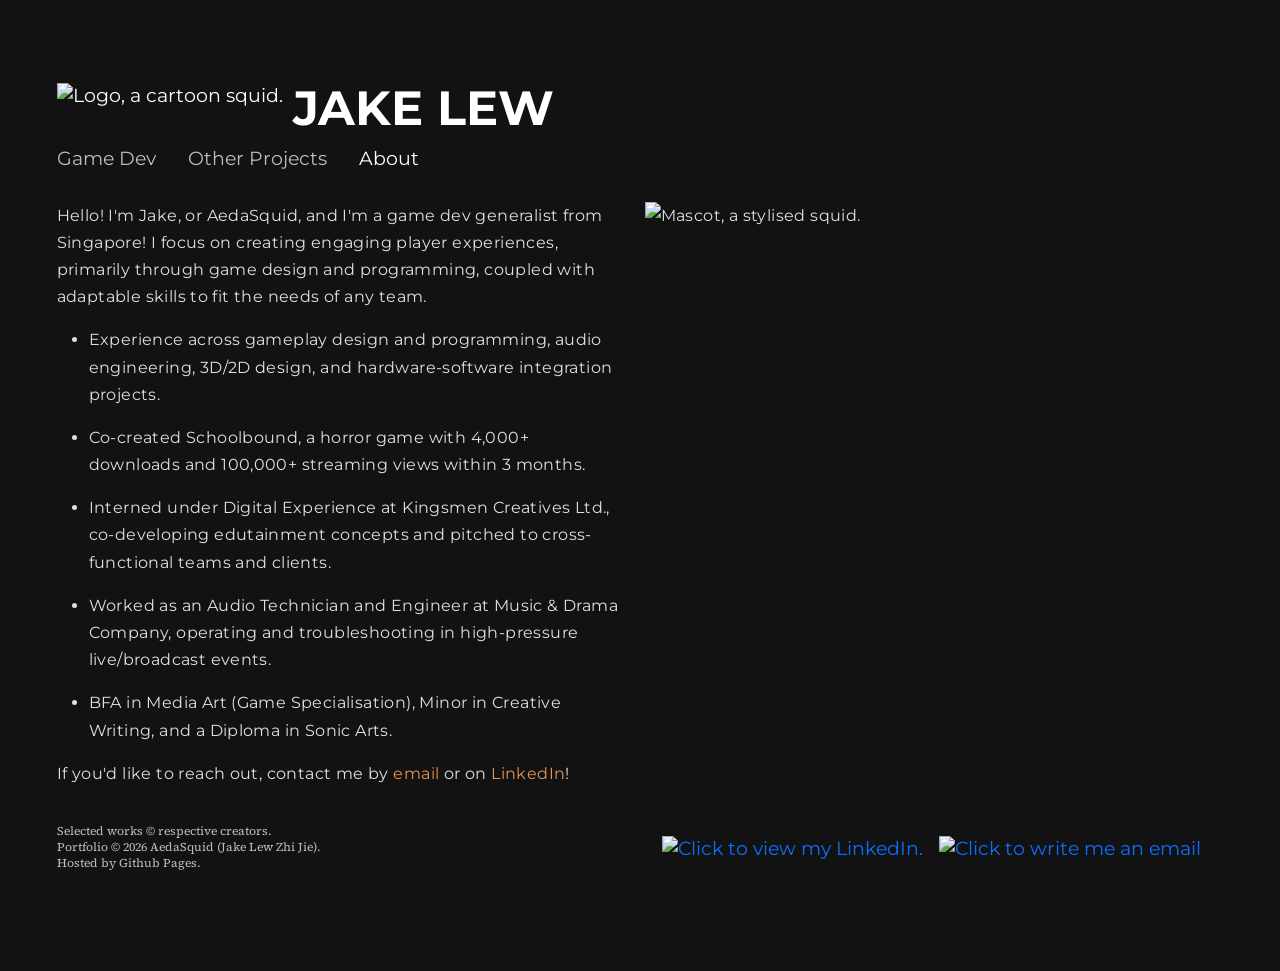
==== html/about.html @ ab403f76 "Update to Card auto-sizing, Article arrangement, and WIP Schoolbound page Added "col-md-6 col-lg-4" " ====
<!DOCTYPE html>
<html>
    <head>
        <meta charset="UTF-8">
        <meta name="viewport" content="width=device-width, initial-scale=1.0">
		<title>aedasquid</title>

        <link href="https://cdn.jsdelivr.net/npm/bootstrap@5.3.3/dist/css/bootstrap.min.css" rel="stylesheet" integrity="sha384-QWTKZyjpPEjISv5WaRU9OFeRpok6YctnYmDr5pNlyT2bRjXh0JMhjY6hW+ALEwIH" crossorigin="anonymous">
        <script src="https://cdn.jsdelivr.net/npm/bootstrap@5.3.0/dist/js/bootstrap.bundle.min.js"></script>
        <link href="../css/style.css" rel="stylesheet">
        <link rel="shortcut icon" href="../images/icons/aedaSquid_logoS.png">
    </head>
    <body>
        <header>
          <a class="header-name" href="../index.html">
            <img class="logo-aeda" src="../images/icons/aedaSquid_logoW.png" alt="Logo, a cartoon squid.">
            <h1>JAKE LEW</h1>
          </a>
          
          <div class="header-nav d-flex flex-column flex-md-row align-items-left justify-content-center">
            <a class="nav-link custom-link" href="../index.html">Game Dev</a>
            <a class="nav-link custom-link" href="otherProjects.html">Other Projects</a>
            <a class="nav-link custom-link current-page" aria-current="page" href="">About</a>
          </div>
        </header>

        <div class="article">
          <div class="row">
            <div class="col-md-12 col-lg-6">
              <p>Hello! I'm Jake, or AedaSquid, and I'm a game dev generalist from Singapore! 
                I focus on creating engaging player experiences, primarily through game design and programming, coupled with adaptable skills to fit the needs of any team.</p>
              <ul>
                <li>Experience across gameplay design and programming, audio engineering, 3D/2D design, and hardware-software integration projects.</li>
                <li>Co-created Schoolbound, a horror game with 4,000+ downloads and 100,000+ streaming views within 3 months.</li>
                <li>Interned under Digital Experience at Kingsmen Creatives Ltd., co-developing edutainment concepts and pitched to cross-functional teams and clients.</li>
                <li>Worked as an Audio Technician and Engineer at Music & Drama Company, operating and troubleshooting in high-pressure live/broadcast events.</li>
                <li>BFA in Media Art (Game Specialisation), Minor in Creative Writing, and a Diploma in Sonic Arts.</li>
              </ul>
              <p>If you'd like to reach out, contact me by 
                <a href="mailto:jakelew@outlook.sg" target="_blank">email</a>
                or on
                <a href="https://www.linkedin.com/in/jake-lew-zhi-jie/" target="_blank">LinkedIn</a>!
              </p>
            </div>

          <img class="col-md-12 col-lg-6" src="../images/icons/aedaSquid_salmon_s.png" alt="Mascot, a stylised squid.">
          
          </div>
        </div>

        <footer>
          <div class="copyright">
            <p>Selected works © respective creators.</p>
            <p>Portfolio © <script>document.write(new Date().getFullYear());</script> AedaSquid (Jake Lew Zhi Jie).</p>
            <p>Hosted by Github Pages.</p>
          </div>

          <div class="contact-buttons">
            <a href="https://www.linkedin.com/in/jake-lew-zhi-jie/" target="_blank">
              <img src="../images/icons/linkedin_icon.png" alt="Click to view my LinkedIn.">
            </a>

            <a href="mailto:jakelew@outlook.sg" target="_blank">
              <img src="../images/icons/email_icon.png" alt="Click to write me an email">
            </a>
          </div>
        </footer>
    </body>
</html>
---- css/style.css ----
@import url('https://fonts.googleapis.com/css2?family=Cormorant+Garamond:ital,wght@0,300..700;1,300..700&family=Montserrat:ital,wght@0,100..900;1,100..900&family=Crimson+Text:ital,wght@0,400;0,600;0,700;1,400;1,600;1,700&family=Source+Serif+4:ital,opsz,wght@0,8..60,200..900;1,8..60,200..900&display=swap');

@view-transition {navigation: auto;}

* {
    margin: 0;
    padding: 0;
}

html {
  scrollbar-gutter: stable;
}

body {
    font: 1.2rem/1.25 "Montserrat", sans-serif;
    color: white;

    --transGrey: rgba(0, 0, 0, 0.5);
    --lightGrey: #bdbdbd;
    --darkGrey: #222;
    --mediumGrey: #525252;
    --orange: #ff7300;
    --softOrange: rgb(231, 147, 78);
    --black: #121212;
    --softWhite: #e0e0e0;

    background-color: var(--black);

    display: flex;
    flex-direction: column;
}

h1, h2, h3 {
    font-size: 3rem;
    font-weight: bold;
}

header {
    display: flex;
    flex-direction: column;
    justify-content: center;
    align-items: flex-start;

    align-self: center;
    justify-self: center;

    width: clamp(0px, 1200px, 90vw);
    height: fit-content;

    margin-top: 5rem;
}

header .header-name {
    display: flex;
    flex-direction: row;
    justify-content: center;
    align-items: center;
    width: fit-content;

    transition: 0.2s ease;
    text-decoration: none;
    color: white;
}

header .header-name img {
    height: 60px;
    padding-bottom: 5px;
    padding-right: 10px;
}

header .header-name:hover {
    filter: invert(53%) sepia(95%) saturate(3493%) hue-rotate(2deg) brightness(101%) contrast(104%);
}

header .header-nav {
    margin-bottom: 2rem;
}

header .header-nav .nav-link {
    margin-right: 2rem;
}

.smallHeader {
    background-position: bottom;

    padding-top: 5rem;
    font-size: clamp(1.8rem, 10vw, 6rem);
    font-weight: bold;
    height: 25vh;
}

header .titleBobber{
    animation: softBobbing 5s infinite ease-in-out;
}

header .bobber {
    width: 50px;
    height: auto;
    position:absolute;
    bottom: 2rem;
    animation: bobbing 3s infinite ease-in-out;
}

.blogButton {
    margin: 1rem 0;
    transition: 0.1s ease;
}

.blogButton:hover {
    transform: scale(1.05);
}

.article {
    align-self: center;
    justify-self: center;
    width: clamp(0px, 1200px, 90vw);

    display: flex;
    flex-direction: row;

    font-size: 1rem;
    letter-spacing: 0.025rem;
    line-height: 1.7rem;
    color: var(--softWhite);
}

.article .line {
    width: 100%;
    margin: 1rem 0px;
}

.article .small-gap {
    height: 0.5rem;
}

.article .big-gap {
    height: 1.5rem;
}

.article .full {
    max-width: 100%;

    display: flex;
}

.article .centered {
    justify-self: center;
}

.article img {
    max-width: 100%;
    object-fit: contain;
    align-self: flex-start;
}

.article iframe {
    width: 100%;
    object-fit: contain;
    align-self: center;
}

.article-title {
    font-size: 1.5rem;
    font-weight: bold;
    color: white;
    margin: 0;

    text-decoration: underline;
    text-decoration-color: rgba(0, 0, 0, 0);

    transition: 0.15s ease;
}

.article-date {
    color: var(--lightGrey);
    font-size: 1.25rem;
    margin-bottom: 0;
}

.article li {
    margin-bottom: 1rem;
}

.article h1 {
    font-size: 1.5rem;
    font-weight: 300;
    font-style: italic;
}

.article .no-margin {
    margin: 0px;
}

.article h4 {
    color: var(--softOrange);
    font-weight: 1000;
    margin-top: 1rem;
}

.article .thumbnail {
    width: 100%;
    object-fit: cover;
    align-self: center;
    margin: 1rem;
}

.article .blogButton {
    margin: 1rem auto;
}

.article .blogButton img {
    transform: scale(-1);
}

.article a {
    color: var(--softOrange);

    text-decoration: none;
    text-decoration-color: rgba(0, 0, 0, 0);

    transition: 0.2s ease;
}

.article a:hover {
    text-decoration: underline;
    color: var(--orange);
}

/*#region OVERWRITES BOOTSTRAP CARDS */
.cardsContainer {
    display: flex;
    flex-direction: column;
    margin: 0;
    margin-top: -1rem;
    align-items: center;
    padding: 0px;

    height: auto;
}

.cardsContainer h1 {
    text-align: center;
    margin-bottom: 1rem;;
}

.card {
    font-family: "Montserrat", sans-serif;
    background-color: transparent;
    border-radius: 0;
    border: none;
    margin-bottom: 2rem;
    padding-top: 1rem;
    padding-bottom: 0.1rem;
}

.card:hover {
    background-color: rgb(22, 22, 22);
}

.card-body {
    padding-top: 0px;
}

.card p {
    color: var(--lightGrey);
    margin-bottom: 0;
}

.card-title {
    font-size: 1.5rem;
    font-weight: bold;
    color: white;
    margin: 0;

    text-decoration: underline;
    text-decoration-color: rgba(0, 0, 0, 0);

    transition: 0.15s ease;
}

.card:hover .card-title{
    color: var(--orange);
}

.card .card-title:hover {
    text-decoration-color: var(--orange);
}

.card img {
    transition: 0.15s ease;
    height: 300px;
    object-fit: cover;

    background-position: center;
    background-size: cover;
}

.card:hover img {
    transform: scale(1.025);
}

.card .card-tagList {
    display: flex;
    flex-wrap: wrap;
    gap: 5px;

    margin-top: 5px;
    padding: 10px;
}

.card .card-tag {
  background-color: var(--darkGrey);
  color: var(--lightGrey);

  padding: 3px 6px;
  border-radius: 10px;

  font-size: 1rem;
  display: inline-block;

  transition: 0.15s ease;
}

.card .card-tag:hover {
  background-color: var(--mediumGrey);
  color: white;
}

/*#region INDIVIDUAL GAME DEV CARDS*/
.card .card-iamnotarobot{
    background-image: url("../images/iamnotarobot/iamnotarobot_thmb01.jpg");
}

.card:hover .card-iamnotarobot{
    background-image: url("../images/iamnotarobot/iamnotarobot_thmb02.jpg");
}

.card .card-whalefall{
    background-image: url("../images/whalefall/whalefall_thmb01.jpg");
}

.card:hover .card-whalefall{
    background-image: url("../images/whalefall/whalefall_thmb02.jpg");
}

.card .card-schoolbound{
    background-image: url("../images/schoolbound/schoolbound_thmb01.jpg");
}

.card:hover .card-schoolbound{
    background-image: url("../images/schoolbound/schoolbound_thmb02.jpg");
}

.card .card-campyre{
    background-image: url("../images/campyre/campyre_thmb01.jpg");
}

.card:hover .card-campyre{
    background-image: url("../images/campyre/campyre_thmb02.jpg");
}

.card .card-rot{
    background-image: url("../images/rotGame/rot_thmb01.jpg");
}

.card:hover .card-rot{
    background-image: url("../images/rotGame/rot_thmb02.jpg");
}
/*#endregion INDIVIDUAL GAME DEV CARDS*/

/*#region INDIVIDUAL OTHER PROJECT CARDS*/
.card .card-resolutionFilm{
    background-image: url("../images/resolutionFilm/resolutionFilm_thmb01.jpg");
}

.card:hover .card-resolutionFilm{
    background-image: url("../images/resolutionFilm/resolutionFilm_thmb02.jpg");
}

.card .card-hunterFilm{
    background-image: url("../images/hunterFilm/hunterFilm_thmb01.jpg");
}

.card:hover .card-hunterFilm{
    background-image: url("../images/hunterFilm/hunterFilm_thmb02.jpg");
}
/*#endregion INDIVIDUAL OTHER PROJECT CARDS*/

/* .card:hover .overlay-img {
    transform: translate(-50%, -50%) scale(1.15);
} */

.media .card{
    cursor: pointer;
}
/*#endregion OVERWRITES BOOTSTRAP CARDS */

.community {
    background-image: url("../images/communityImage.jpg");
    background-size: cover;
    background-position: center;

    display: flex;
    flex-direction: column;
    justify-content: center;
    align-items: center;

    height: 80vh;
    width: auto;
}

.contact-buttons {
    width: fit-content;

    display: flex;
    justify-content: center;
    align-items: flex-end;

    transition: 0.2s ease;
}

.contact-buttons a{
    margin: 0 0.5rem;
    text-decoration: none;
}

.contact-buttons img {
    width: auto;
    height: 2rem;

    transition: 0.2s ease;
}

.contact-buttons:hover img{
    filter: brightness(50%);
}

.contact-buttons img:hover {
    filter: brightness(100%) invert(50%) sepia(100%) saturate(1000%) hue-rotate(-30deg);
    transform: scale(1.05);
}

footer {
    margin-top: 20px;
    margin-bottom: 100px;
    
    display: flex;
    justify-content: space-between;
    align-items: center;

    align-self: center;
    justify-self: center;
    width: clamp(0px, 1200px, 90vw);
    height: fit-content;
}

.copyright {
    display: flex;
    flex-direction: column;
    align-items: flex-start;
    text-align: left;
    font-size: 1rem;
    font: 0.75rem "Source Serif 4", serif;
    color: var(--lightGrey);
}

.copyright p {
    margin: 0;
}

.custom-nav {
    background-color: var(--transGrey);
}

.custom-link {
    color: var(--lightGrey);
}

.current-page {
    color: white;
}

.custom-link:hover {
    color: var(--orange);
}

/* a {
    color: white;
    text-decoration: none;
}

a:hover {
    color: var(--orange);
} */

.arrow {
    width: 2rem;
    height: auto;
    opacity: 50%;
}

.image-wrapper {
    position: relative;
    display: inline-block;
}

.overlay-img {
    position: absolute;
    top: 50%;
    left: 50%;
    transform: translate(-50%, -50%);
    width: 100px;
}

#focusedOverlay {
    background-color: var(--transGrey);
    position: fixed;
    top: 0;
    left: 0;
    height: 100vh;
    width: 100vw;

    display:none;
}

#focusedImage{
    position: fixed;
    top: 50%; left: 50%;
    transform: translate(-50%, -50%);
    max-width: 90vw;
    max-height: 90vh;
}

@media (max-width: 767.98px) {
    .article {
        flex-direction: column;
        padding: 0px 1rem;
        width: 100%;
    }

    .article .row {
        flex-direction: column;
    }

    .article .half {
        max-width: 100%;
    }

    .article img {
        max-width: 100%;
        max-height: 450px;
        align-self: center;
    }

    header {
        align-items: center;
        justify-self: center;
        align-self: center;
        width: 100%;
        margin-top: 2rem;
        margin-bottom: 2rem;
        height: fit-content;
    }

    header .header-nav {
        align-items: center;
        margin-bottom: 0px;
    }
    
    header .header-nav .nav-link {
      margin-right: 0px;
      margin-bottom: 1rem;
    }

    footer {
        flex-direction: column-reverse;
        justify-self: center;
        align-self: center;
        width: 100%;
    }

    .contact-buttons {
        margin-bottom: 1rem;
        align-items: center;
    }

    .copyright {
        text-align: center;
        align-items: center;
    }
    
    .navbar {
        background-color: transparent;
        transition: 0.1s ease;
        font-size: 2rem;
    }

    .navbar:has(.navbar-collapse.show) {
        background-color: var(--black);
    }

    .smallHeader {
        padding-top: 0;
        height: 20vh;
    }
}

@keyframes bobbing {
    0% { transform: translateY(0); }
    50% { transform: translateY(-8px); } 
    100% { transform: translateY(0); }
  }

@keyframes softBobbing {
    0% { transform: translateY(0); }
    50% { transform: translateY(-6px); } 
    100% { transform: translateY(0); }
}
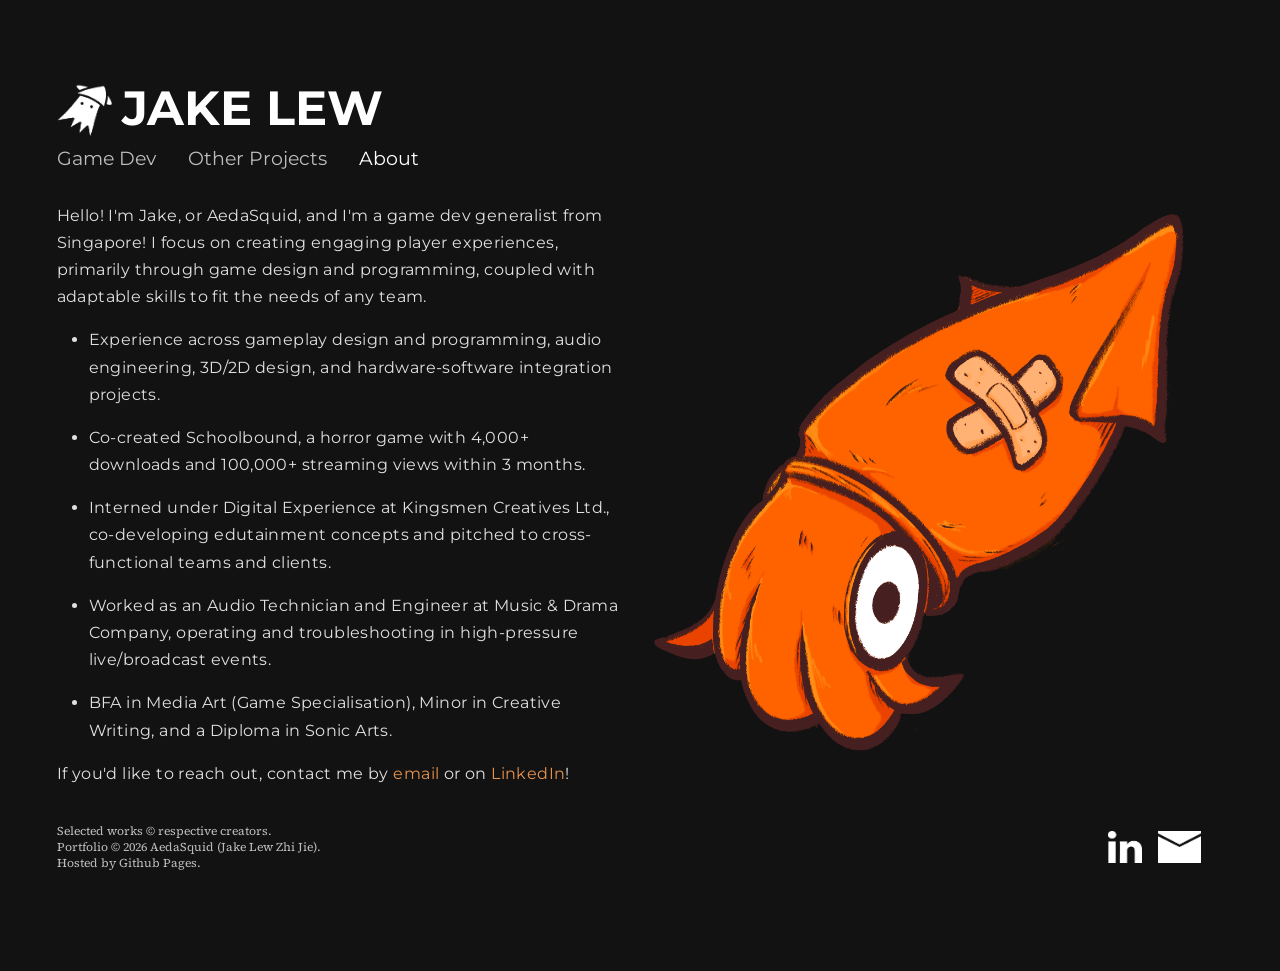
==== commit 716c8b2f: "Renamed /images to /media to hold all types, WIP Campyre page" ====
--- a/html/about.html
+++ b/html/about.html
@@ -3,23 +3,24 @@
     <head>
         <meta charset="UTF-8">
         <meta name="viewport" content="width=device-width, initial-scale=1.0">
-		<title>aedasquid</title>
+		
+        <title>About | Jake Lew - Game Dev Portfolio</title>
 
         <link href="https://cdn.jsdelivr.net/npm/bootstrap@5.3.3/dist/css/bootstrap.min.css" rel="stylesheet" integrity="sha384-QWTKZyjpPEjISv5WaRU9OFeRpok6YctnYmDr5pNlyT2bRjXh0JMhjY6hW+ALEwIH" crossorigin="anonymous">
         <script src="https://cdn.jsdelivr.net/npm/bootstrap@5.3.0/dist/js/bootstrap.bundle.min.js"></script>
         <link href="../css/style.css" rel="stylesheet">
-        <link rel="shortcut icon" href="../images/icons/aedaSquid_logoS.png">
+        <link rel="shortcut icon" href="../media/icons/aedaSquid_logoS.png">
     </head>
     <body>
         <header>
           <a class="header-name" href="../index.html">
-            <img class="logo-aeda" src="../images/icons/aedaSquid_logoW.png" alt="Logo, a cartoon squid.">
+            <img class="logo-aeda" src="../media/icons/aedaSquid_logoW.png" alt="Logo, a cartoon squid.">
             <h1>JAKE LEW</h1>
           </a>
           
           <div class="header-nav d-flex flex-column flex-md-row align-items-left justify-content-center">
             <a class="nav-link custom-link" href="../index.html">Game Dev</a>
-            <a class="nav-link custom-link" href="otherProjects.html">Other Projects</a>
+            <a class="nav-link custom-link" href="other-projects.html">Other Projects</a>
             <a class="nav-link custom-link current-page" aria-current="page" href="">About</a>
           </div>
         </header>
@@ -43,7 +44,7 @@
               </p>
             </div>
 
-          <img class="col-md-12 col-lg-6" src="../images/icons/aedaSquid_salmon_s.png" alt="Mascot, a stylised squid.">
+          <img class="col-md-12 col-lg-6" src="../media/icons/aedaSquid_salmon_s.png" alt="Mascot, a stylised squid.">
           
           </div>
         </div>
@@ -57,11 +58,11 @@
 
           <div class="contact-buttons">
             <a href="https://www.linkedin.com/in/jake-lew-zhi-jie/" target="_blank">
-              <img src="../images/icons/linkedin_icon.png" alt="Click to view my LinkedIn.">
+              <img src="../media/icons/linkedin_icon.png" alt="Click to view my LinkedIn.">
             </a>
 
             <a href="mailto:jakelew@outlook.sg" target="_blank">
-              <img src="../images/icons/email_icon.png" alt="Click to write me an email">
+              <img src="../media/icons/email_icon.png" alt="Click to write me an email">
             </a>
           </div>
         </footer>
--- a/css/style.css
+++ b/css/style.css
@@ -328,61 +328,61 @@
 
 /*#region INDIVIDUAL GAME DEV CARDS*/
 .card .card-iamnotarobot{
-    background-image: url("../images/iamnotarobot/iamnotarobot_thmb01.jpg");
+    background-image: url("../media/iamnotarobot/iamnotarobot_thmb01.jpg");
 }
 
 .card:hover .card-iamnotarobot{
-    background-image: url("../images/iamnotarobot/iamnotarobot_thmb02.jpg");
+    background-image: url("../media/iamnotarobot/iamnotarobot_thmb02.jpg");
 }
 
 .card .card-whalefall{
-    background-image: url("../images/whalefall/whalefall_thmb01.jpg");
+    background-image: url("../media/whalefall/whalefall_thmb01.jpg");
 }
 
 .card:hover .card-whalefall{
-    background-image: url("../images/whalefall/whalefall_thmb02.jpg");
+    background-image: url("../media/whalefall/whalefall_thmb02.jpg");
 }
 
 .card .card-schoolbound{
-    background-image: url("../images/schoolbound/schoolbound_thmb01.jpg");
+    background-image: url("../media/schoolbound/schoolbound_thmb01.jpg");
 }
 
 .card:hover .card-schoolbound{
-    background-image: url("../images/schoolbound/schoolbound_thmb02.jpg");
+    background-image: url("../media/schoolbound/schoolbound_thmb02.jpg");
 }
 
 .card .card-campyre{
-    background-image: url("../images/campyre/campyre_thmb01.jpg");
+    background-image: url("../media/campyre/campyre_thmb01.jpg");
 }
 
 .card:hover .card-campyre{
-    background-image: url("../images/campyre/campyre_thmb02.jpg");
+    background-image: url("../media/campyre/campyre_thmb02.jpg");
 }
 
 .card .card-rot{
-    background-image: url("../images/rotGame/rot_thmb01.jpg");
+    background-image: url("../media/rotGame/rot_thmb01.jpg");
 }
 
 .card:hover .card-rot{
-    background-image: url("../images/rotGame/rot_thmb02.jpg");
+    background-image: url("../media/rotGame/rot_thmb02.jpg");
 }
 /*#endregion INDIVIDUAL GAME DEV CARDS*/
 
 /*#region INDIVIDUAL OTHER PROJECT CARDS*/
 .card .card-resolutionFilm{
-    background-image: url("../images/resolutionFilm/resolutionFilm_thmb01.jpg");
+    background-image: url("../media/resolutionFilm/resolutionFilm_thmb01.jpg");
 }
 
 .card:hover .card-resolutionFilm{
-    background-image: url("../images/resolutionFilm/resolutionFilm_thmb02.jpg");
+    background-image: url("../media/resolutionFilm/resolutionFilm_thmb02.jpg");
 }
 
 .card .card-hunterFilm{
-    background-image: url("../images/hunterFilm/hunterFilm_thmb01.jpg");
+    background-image: url("../media/hunterFilm/hunterFilm_thmb01.jpg");
 }
 
 .card:hover .card-hunterFilm{
-    background-image: url("../images/hunterFilm/hunterFilm_thmb02.jpg");
+    background-image: url("../media/hunterFilm/hunterFilm_thmb02.jpg");
 }
 /*#endregion INDIVIDUAL OTHER PROJECT CARDS*/
 
@@ -394,20 +394,6 @@
     cursor: pointer;
 }
 /*#endregion OVERWRITES BOOTSTRAP CARDS */
-
-.community {
-    background-image: url("../images/communityImage.jpg");
-    background-size: cover;
-    background-position: center;
-
-    display: flex;
-    flex-direction: column;
-    justify-content: center;
-    align-items: center;
-
-    height: 80vh;
-    width: auto;
-}
 
 .contact-buttons {
     width: fit-content;
@@ -484,14 +470,64 @@
     color: var(--orange);
 }
 
-/* a {
-    color: white;
-    text-decoration: none;
-}
-
-a:hover {
+/*#region MODAL POPUP*/
+.modal {
+    position: fixed;
+    inset: 0;
+    background: rgba(0,0,0,0.5);
+    z-index: 1000;
+
+    display: none;
+    align-content: center;
+    justify-content: center;
+
+    color: var(--softWhite);
+    font-size: 1rem;
+    letter-spacing: 0.025rem;
+    line-height: 1.7rem;
+}
+
+.modal h1 {
+    font-size: 1.5rem;
+    font-weight: bold;
+    font-style: italic;
+}
+
+.modal-content {
+    background-color: var(--black);
+    margin: 10% auto;
+    padding: 20px;
+    width: 80%;
+    max-width: 500px;
+
+    border-radius: 0;
+}
+
+.modal-actions {
+    margin-top: 20px;
+    text-align: right;
+}
+
+.modal-actions button {
+    margin-left: 10px;
+    border: none;
+    padding: 0.1rem 1rem;
+    background-color: transparent;
+    transition: 0.2s ease;
+}
+
+.modal-actions .cancel {
+    color: var(--lightGrey);
+}
+
+.modal-actions .continue {
+    color: var(--softOrange);
+}
+
+.modal-actions button:hover {
     color: var(--orange);
-} */
+}
+/*#endregion MODAL POPUP*/
 
 .arrow {
     width: 2rem;
@@ -550,6 +586,10 @@
         max-width: 100%;
         max-height: 450px;
         align-self: center;
+    }
+
+    .card img {
+        height: 250px;
     }
 
     header {
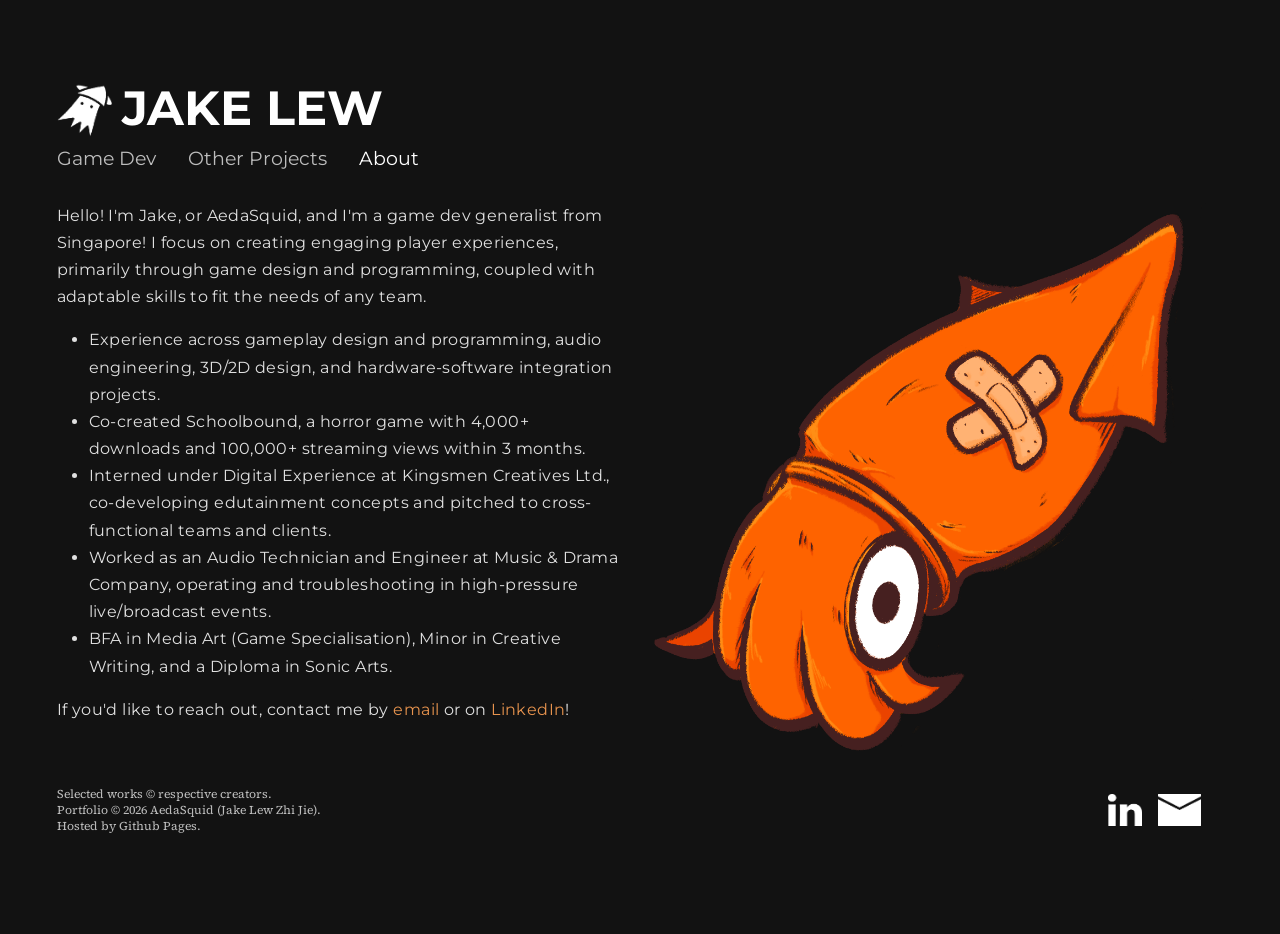
==== commit 6f5571d8: "Added central links file, updated Campyre page, updated ROT page" ====
--- a/html/about.html
+++ b/html/about.html
@@ -38,9 +38,9 @@
                 <li>BFA in Media Art (Game Specialisation), Minor in Creative Writing, and a Diploma in Sonic Arts.</li>
               </ul>
               <p>If you'd like to reach out, contact me by 
-                <a href="mailto:jakelew@outlook.sg" target="_blank">email</a>
+                <a id="email" target="_blank">email</a>
                 or on
-                <a href="https://www.linkedin.com/in/jake-lew-zhi-jie/" target="_blank">LinkedIn</a>!
+                <a id="linkedin" target="_blank">LinkedIn</a>!
               </p>
             </div>
 
@@ -57,14 +57,20 @@
           </div>
 
           <div class="contact-buttons">
-            <a href="https://www.linkedin.com/in/jake-lew-zhi-jie/" target="_blank">
+            <a id="linkedin" target="_blank">
               <img src="../media/icons/linkedin_icon.png" alt="Click to view my LinkedIn.">
             </a>
 
-            <a href="mailto:jakelew@outlook.sg" target="_blank">
+            <a id="email" target="_blank">
               <img src="../media/icons/email_icon.png" alt="Click to write me an email">
             </a>
           </div>
         </footer>
+
+        <script type="module"> 
+          import { LINKS } from "../../js/links.js";
+          document.getElementById("linkedin").href = LINKS.linkedin;
+          document.getElementById("email").href = LINKS.email;
+        </script>
     </body>
 </html>
--- a/css/style.css
+++ b/css/style.css
@@ -153,7 +153,7 @@
     align-self: flex-start;
 }
 
-.article iframe {
+.article iframe, .article video {
     width: 100%;
     object-fit: contain;
     align-self: center;
@@ -177,10 +177,6 @@
     margin-bottom: 0;
 }
 
-.article li {
-    margin-bottom: 1rem;
-}
-
 .article h1 {
     font-size: 1.5rem;
     font-weight: 300;
@@ -189,12 +185,6 @@
 
 .article .no-margin {
     margin: 0px;
-}
-
-.article h4 {
-    color: var(--softOrange);
-    font-weight: 1000;
-    margin-top: 1rem;
 }
 
 .article .thumbnail {
@@ -202,14 +192,6 @@
     object-fit: cover;
     align-self: center;
     margin: 1rem;
-}
-
-.article .blogButton {
-    margin: 1rem auto;
-}
-
-.article .blogButton img {
-    transform: scale(-1);
 }
 
 .article a {
@@ -578,6 +560,10 @@
         flex-direction: column;
     }
 
+    .article .reverse {
+        flex-direction: column-reverse;
+    }
+
     .article .half {
         max-width: 100%;
     }
